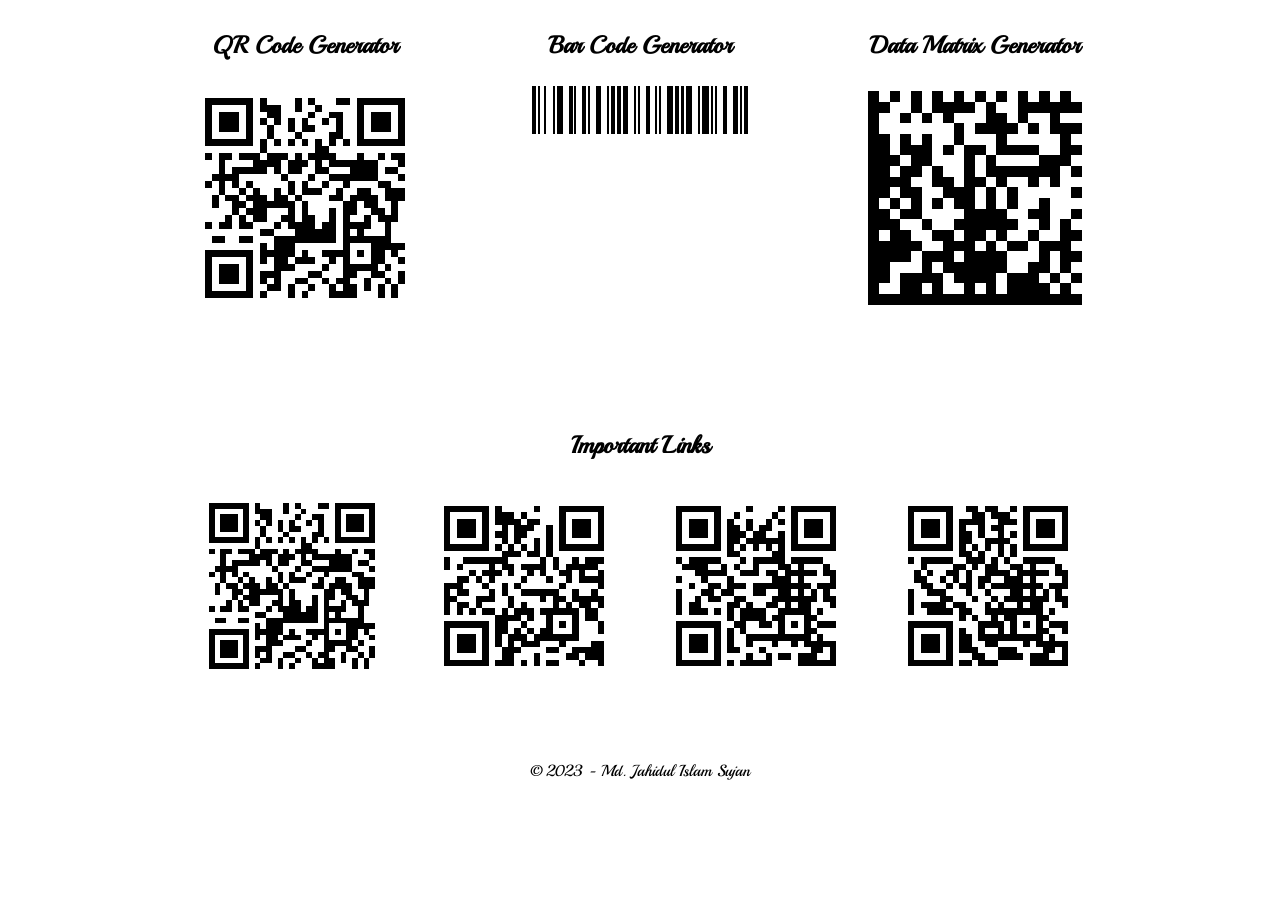
==== index.html @ c6c3d0f9 "Initial commit" ====
<!DOCTYPE html>
<html lang="en">

<head>
    <meta charset="UTF-8">
    <meta name="viewport" content="width=device-width, initial-scale=1.0">
    <link rel="shortcut icon" href="assets/favicon/index.svg" type="image/x-icon">
    <link rel="stylesheet" href="assets/css/index.css">
    <title>Scanable Code Generator</title>
</head>

<body>

    <div class="photo-grid">
        <div class="photo-item">
            <div class="photo-caption">QR Code Generator</div>
            <a href="assets/qrcode.htm" target="_blank">
                <img src="assets/icon/qrcode.svg" alt="QR Code Generator">
            </a>
        </div>
        <div class="photo-item">
            <div class="photo-caption">Bar Code Generator</div>
            <a href="assets/barcode.htm" target="_blank">
                <img src="assets/icon/barcode.svg" alt="Bar Code Generator">
            </a>
        </div>
        <div class="photo-item">
            <div class="photo-caption">Data Matrix Generator</div>
            <a href="assets/datamatrix.htm" target="_blank">
                <img src="assets/icon/datamatrix.svg" alt="Data Matrix Generator">
            </a>
        </div>
    </div>

    <h2 class="section-heading">Important Links</h2>
    <div class="image-showcase">
        <a href="https://www.mdjahidulislamsujan.com/" target="_blank">
            <img src="assets/icons/mdjahidulislamsujan.com.svg" alt="">
        </a>
        <a href="https://www.nextfot.com/" target="_blank">
            <img src="assets/icons/nextfot.com.svg" alt="">
        </a>
        <a href="https://www.titunandi.com/" target="_blank">
            <img src="assets/icons/titunandi.com.svg" alt="">
        </a>
        <a href="https://www.ictflow.com/" target="_blank">
            <img src="assets/icons/ictflow.com.svg" alt="">
        </a>
    </div>

    <p class="copyright"> &copy; 2023 - Md. Jahidul Islam Sujan </p>

</body>

</html>
---- assets/css/index.css ----
@import url('https://fonts.googleapis.com/css2?family=Playball&display=swap');

body {
    max-width: 999px;
    margin: 0 auto;
    padding: 20px;
    font-family: 'Playball', cursive;
}

.photo-grid {
    display: flex;
    flex-wrap: wrap;
    justify-content: space-evenly;
    gap: 20px;
}

.photo-item {
    position: relative;
    width: 100%;
    max-width: 300px;
    height: auto;
    text-align: center;
}

.photo-image {
    width: 100%;
    height: auto;
    object-fit: cover;
}

.photo-caption {
    padding: 10px;
    font-size: x-large;
    font-weight: bold;
}

.section-heading {
    text-align: center;
    margin-top: 99px;
    font-size: x-large;
}

.image-showcase {
    display: flex;
    flex-wrap: wrap;
    justify-content: center;
    gap: 20px;
}

.image-showcase img {
    width: 100%;
    height: auto;
    max-width: 212px;
}

.image-showcase a {
    display: block;
}

.copyright {
    text-align: center;
    margin-top: 64px;
}

/* Responsive Adjustments */

@media (max-width: 768px) {
    .photo-item {
        max-width: 100%;
    }

    .section-heading {
        margin-top: 50px;
        font-size: large;
    }

    .image-showcase img {
        max-width: 180px;
    }
}

@media (max-width: 480px) {
    body {
        padding: 10px;
    }

    .photo-grid {
        justify-content: center;
    }

    .photo-item {
        max-width: 100%;
    }

    .section-heading {
        margin-top: 30px;
        font-size: medium;
    }

    .image-showcase a {
        flex-basis: 100%;
    }

    .image-showcase img {
        max-width: 100px;
    }

    .copyright {
        margin-top: 32px;
    }
}

::-webkit-scrollbar-track {
    background-color: #f1f1f1;
}

::-webkit-scrollbar-thumb {
    background-color: #999;
    border-radius: 5px;
}

::-webkit-scrollbar-thumb:hover {
    background-color: #555;
}

::-webkit-scrollbar {
    width: 5px;
}
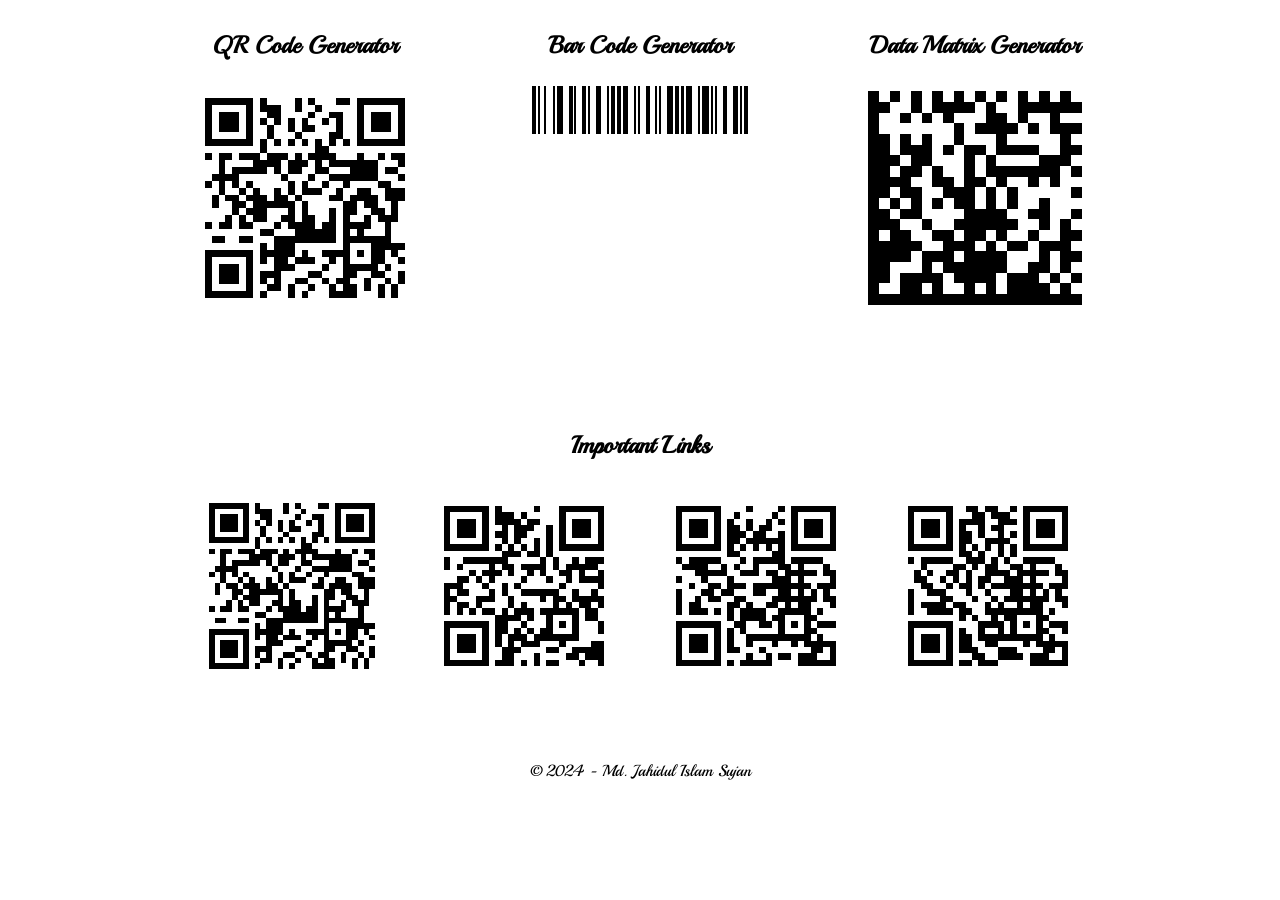
==== commit c4cb94a7: "Initial update" ====
--- a/index.html
+++ b/index.html
@@ -11,7 +11,7 @@
 
 <body>
 
-    <div class="photo-grid">
+    <section class="photo-grid">
         <div class="photo-item">
             <div class="photo-caption">QR Code Generator</div>
             <a href="assets/qrcode.htm" target="_blank">
@@ -30,10 +30,10 @@
                 <img src="assets/icon/datamatrix.svg" alt="Data Matrix Generator">
             </a>
         </div>
-    </div>
+    </section>
 
     <h2 class="section-heading">Important Links</h2>
-    <div class="image-showcase">
+    <section class="image-showcase">
         <a href="https://www.mdjahidulislamsujan.com/" target="_blank">
             <img src="assets/icons/mdjahidulislamsujan.com.svg" alt="">
         </a>
@@ -46,9 +46,9 @@
         <a href="https://www.ictflow.com/" target="_blank">
             <img src="assets/icons/ictflow.com.svg" alt="">
         </a>
-    </div>
+    </section>
 
-    <p class="copyright"> &copy; 2023 - Md. Jahidul Islam Sujan </p>
+    <p class="copyright"> &copy; 2024 - Md. Jahidul Islam Sujan </p>
 
 </body>
 
--- a/assets/css/index.css
+++ b/assets/css/index.css
@@ -71,7 +71,12 @@
 
     .section-heading {
         margin-top: 50px;
-        font-size: large;
+        font-size: x-large;
+    }
+
+    .image-showcase {
+        max-width: 512px;
+        margin: auto;
     }
 
     .image-showcase img {
@@ -94,15 +99,16 @@
 
     .section-heading {
         margin-top: 30px;
-        font-size: medium;
+        font-size: larger;
     }
 
-    .image-showcase a {
-        flex-basis: 100%;
+    .image-showcase {
+        max-width: 100%;
+        margin: auto;
     }
 
     .image-showcase img {
-        max-width: 100px;
+        max-width: 125px;
     }
 
     .copyright {
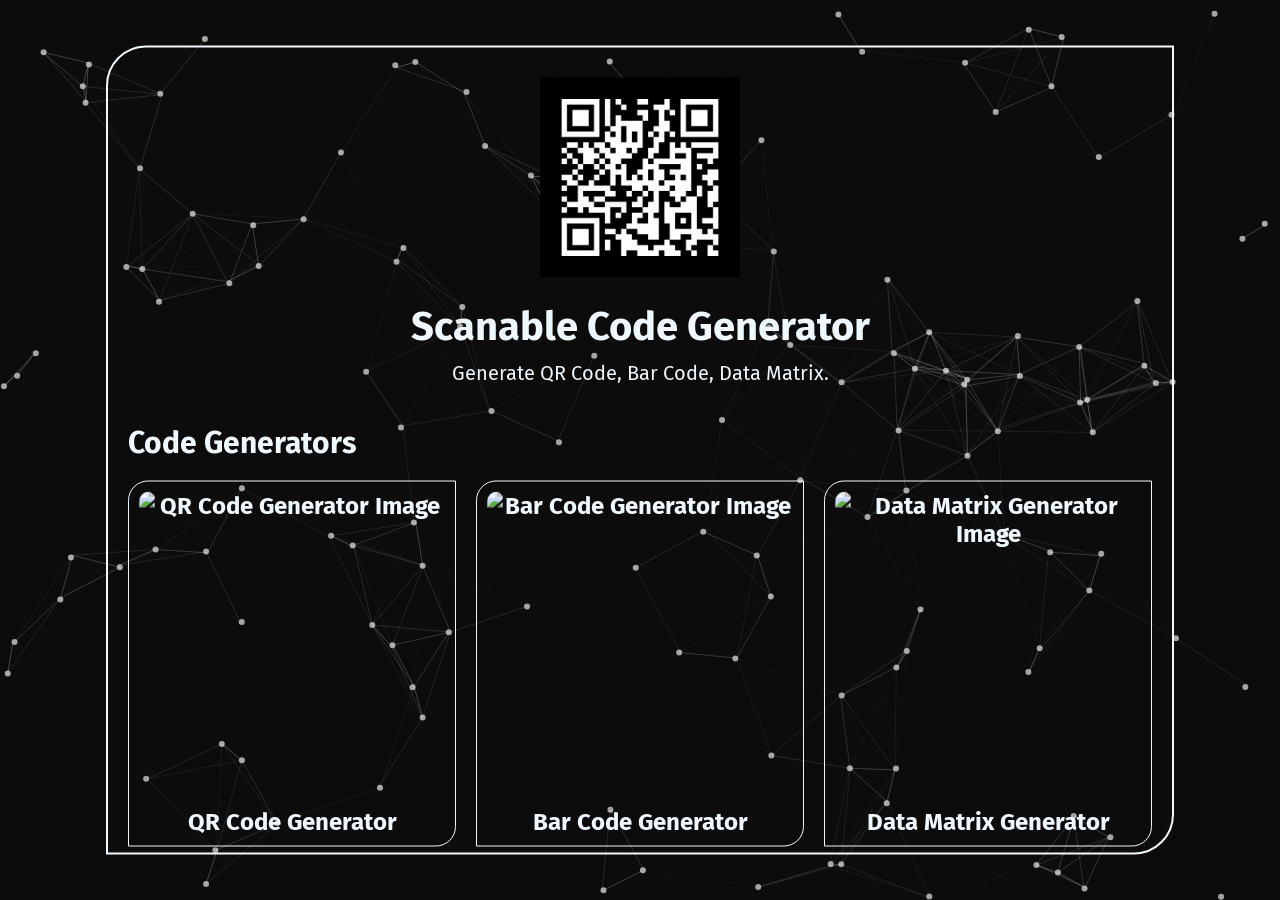
==== commit 6882b9ab: "Experience Improvement" ====
--- a/index.html
+++ b/index.html
@@ -3,52 +3,73 @@
 
 <head>
     <meta charset="UTF-8">
-    <meta name="viewport" content="width=device-width, initial-scale=1.0">
-    <link rel="shortcut icon" href="assets/favicon/index.svg" type="image/x-icon">
-    <link rel="stylesheet" href="assets/css/index.css">
-    <title>Scanable Code Generator</title>
+    <meta name="viewport" content="width=device-width, initial-scale=1.0, maximum-scale=1.0, user-scalable=no">
+    <!-- meta data -->
+    <meta name="description" content="QR Code, Bar Code, Data Matrix Generator - svg, png, jpg - A personal resource hub." />
+    <meta name="copyright" content="Md. Jahdul Islam Sujan">
+    <meta name="author" content="Md. Jahidul Islam Sujan" />
+    <!-- auto reload -->
+    <meta http-equiv="refresh" content="3600">
+    <!-- favicon -->
+    <link rel="shortcut icon" href="assets/img/qr-code-generator.svg" type="image/x-icon">
+    <!-- particles css -->
+    <link rel="stylesheet" href="assets/css/particles.css">
+    <!-- custom css -->
+    <link rel="stylesheet" href="assets/css/style.css">
+    <!-- page title -->
+    <title> QR Code, Bar Code, Data Matrix Generator </title>
+    <!-- Google tag (gtag.js) - start -->
+    
+    <!-- Google tag (gtag.js) - end -->
 </head>
 
 <body>
 
-    <section class="photo-grid">
-        <div class="photo-item">
-            <div class="photo-caption">QR Code Generator</div>
-            <a href="assets/qrcode.htm" target="_blank">
-                <img src="assets/icon/qrcode.svg" alt="QR Code Generator">
-            </a>
-        </div>
-        <div class="photo-item">
-            <div class="photo-caption">Bar Code Generator</div>
-            <a href="assets/barcode.htm" target="_blank">
-                <img src="assets/icon/barcode.svg" alt="Bar Code Generator">
-            </a>
-        </div>
-        <div class="photo-item">
-            <div class="photo-caption">Data Matrix Generator</div>
-            <a href="assets/datamatrix.htm" target="_blank">
-                <img src="assets/icon/datamatrix.svg" alt="Data Matrix Generator">
-            </a>
-        </div>
-    </section>
+    <!-- particles -->
+    <div id="particles-js"></div>
+    <!-- particles -->
 
-    <h2 class="section-heading">Important Links</h2>
-    <section class="image-showcase">
-        <a href="https://www.mdjahidulislamsujan.com/" target="_blank">
-            <img src="assets/icons/mdjahidulislamsujan.com.svg" alt="">
-        </a>
-        <a href="https://www.nextfot.com/" target="_blank">
-            <img src="assets/icons/nextfot.com.svg" alt="">
-        </a>
-        <a href="https://www.titunandi.com/" target="_blank">
-            <img src="assets/icons/titunandi.com.svg" alt="">
-        </a>
-        <a href="https://www.ictflow.com/" target="_blank">
-            <img src="assets/icons/ictflow.com.svg" alt="">
-        </a>
-    </section>
+    <main>
 
-    <p class="copyright"> &copy; 2024 - Md. Jahidul Islam Sujan </p>
+        <!-- Info Section -->
+        <section class="info">
+            <img src="assets/img/index.gif" alt="QR, Bar, DM">
+            <h1>Scanable Code Generator</h1>
+            <p>Generate QR Code, Bar Code, Data Matrix.</p>
+        </section>
+
+        <!-- Button Container - start -->
+        <section id="button-container">
+            <!-- Buttons will be dynamically added here -->
+        </section>
+        <!-- Button Container - end -->
+
+        <p id="copyright"></p>
+
+    </main>
+
+    <!-- service worker -->
+    <script>
+        if ('serviceWorker' in navigator) {
+            navigator.serviceWorker
+                .register('/qr-bar/service-worker.js')
+                .then(() => {
+                    console.log("Service Worker Registered Successfully");
+                    navigator.serviceWorker.ready.then((registration) => {
+                        registration.update();
+                    });
+                })
+                .catch((error) => {
+                    console.error("Service Worker Registration Failed:", error);
+                });
+        }
+    </script>
+    <!-- particles javascript -->
+    <script src="assets/js/particles.min.js"></script>
+    <script src="assets/js/particles.js"></script>
+    <!-- custom javascript -->
+    <script src="assets/js/buttons.js"></script>
+    <script src="assets/js/script.js"></script>
 
 </body>
 
--- a/assets/css/particles.css
+++ b/assets/css/particles.css
@@ -0,0 +1,18 @@
+body {
+    margin: 0;
+}
+
+canvas {
+    display: block;
+}
+
+#particles-js {
+    position: absolute;
+    width: 100%;
+    height: 100%;
+    background-color: #0c0c0c;
+    background-image: url("");
+    background-repeat: no-repeat;
+    background-size: cover;
+    background-position: 50% 50%;
+}
--- a/assets/css/style.css
+++ b/assets/css/style.css
@@ -0,0 +1,186 @@
+@import url('https://fonts.googleapis.com/css2?family=Fira+Sans:ital,wght@0,100;0,200;0,300;0,400;0,500;0,600;0,700;0,800;0,900;1,100;1,200;1,300;1,400;1,500;1,600;1,700;1,800;1,900&display=swap');
+
+* {
+    margin: 0;
+    padding: 0;
+    cursor: pointer;
+    scroll-behavior: smooth;
+    font-family: 'Fira Sans', sans-serif;
+}
+
+section {
+    width: 100%;
+}
+
+/* scrollbar */
+::-webkit-scrollbar {
+    display: none;
+    width: 0px;
+}
+
+/* main contents */
+main {
+    width: 80dvw;
+    max-width: 1024px;
+    max-height: 85dvh;
+    overflow-x: hidden;
+    overflow-y: auto;
+
+    padding: 20px;
+    text-align: center;
+    font-size: clamp(1rem, 0.75rem + 1.2dvw, 1.25rem);
+
+    position: absolute;
+    top: 50%;
+    left: 50%;
+    transform: translate(-50%, -50%);
+
+    display: flex;
+    justify-content: center;
+    align-items: center;
+    flex-wrap: wrap;
+
+    border: 2px solid #f0f8ff;
+    border-radius: 40px 0;
+    background-color: transparent;
+}
+
+/* Information Section */
+.info {
+    width: 100%;
+    margin-bottom: 1em;
+}
+
+.info img {
+    width: 200px;
+    margin: 10px auto 20px auto;
+}
+
+.info h1 {
+    color: #f0f8ff;
+    font-size: 2em;
+    margin-bottom: 10px;
+}
+
+.info p {
+    color: #f0f8ff;
+    font-size: 1em;
+}
+
+/* Contact Section */
+.contact {
+    display: flex;
+    gap: 0 15px;
+    flex-wrap: wrap;
+    text-align: center;
+    justify-content: center;
+}
+
+.link a img {
+    width: 1.2em;
+    height: auto;
+}
+
+hr {
+    width: 50%;
+    margin: 20px auto 10px auto;
+}
+
+/* Category Section */
+.category-section {
+    margin-bottom: 1px;
+}
+
+/* Category Title Styles */
+.category-title {
+    color: #f0f8ff;
+    font-size: 1.5em;
+    margin: 20px 0;
+    text-align: left;
+}
+
+/* Button Section */
+#button-container {
+    width: 100%;
+    margin-bottom: 32px;
+}
+
+/* Button Container for Categories */
+.category-button-container {
+    display: grid;
+    grid-template-columns: repeat(auto-fill, minmax(280px, 1fr));
+    gap: 20px;
+}
+
+/* Button Styles with Image */
+.button-item {
+    display: flex;
+    flex-direction: column;
+    align-items: center;
+    padding: 10px;
+    text-align: center;
+    text-decoration: none;
+    font-size: 1.2em;
+    font-weight: bold;
+    color: #f0f8ff;
+    background-color: transparent;
+    border: 1px solid #f0f8ff;
+    border-radius: 20px 0;
+    flex: 1;
+    transition: background-color 0.3s, transform 0.2s;
+}
+
+.button-item img {
+    aspect-ratio: 1;
+    width: 100%;
+    border-radius: 10px 0;
+    margin-bottom: 10px;
+}
+
+.button-item:hover {
+    background-color: #f0f8ff16;
+    backdrop-filter: blur(4px);
+    transform: translateY(-5px);
+}
+
+/* copyright */
+p#copyright {
+    color: #f0f8ff;
+    font-size: 0.75em;
+    line-height: 1.25em;
+    text-align: center;
+}
+
+/* Responsive Styles for Small Screens */
+@media (max-width: 512px) {
+    main {
+        padding: 15px;
+        border-radius: 25px 0;
+    }
+
+    .info img {
+        width: 128px;
+    }
+
+    .category-section {
+        padding: 0;
+    }
+
+    .category-button-container {
+        grid-template-columns: 1fr;
+    }
+
+    .button-item {
+        padding: 8px 16px;
+    }
+
+    .category-title {
+        font-size: 1.3em;
+    }
+
+    .button-item img {
+        aspect-ratio: auto;
+    }
+}
+
+/* -------- */
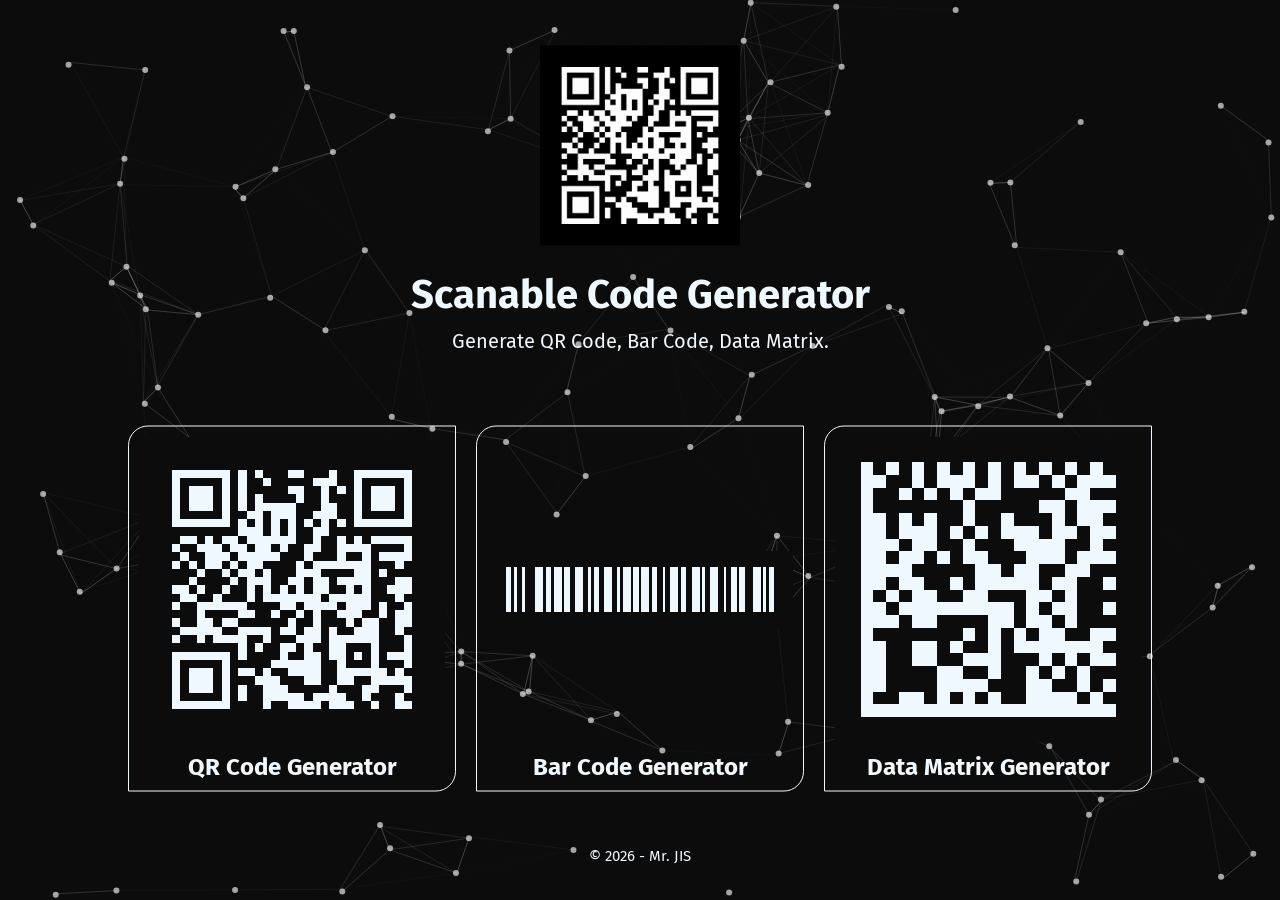
==== commit 3fdff5ce: "Better experience" ====
--- a/index.html
+++ b/index.html
@@ -44,7 +44,7 @@
         </section>
         <!-- Button Container - end -->
 
-        <p id="copyright"></p>
+        <p id="copyright">&copy; Mr. JIS</p>
 
     </main>
 
--- a/assets/css/style.css
+++ b/assets/css/style.css
@@ -20,9 +20,9 @@
 
 /* main contents */
 main {
-    width: 80dvw;
+    width: calc(99vw - 40px);
+    height: calc(99vh - 40px);
     max-width: 1024px;
-    max-height: 85dvh;
     overflow-x: hidden;
     overflow-y: auto;
 
@@ -39,10 +39,6 @@
     justify-content: center;
     align-items: center;
     flex-wrap: wrap;
-
-    border: 2px solid #f0f8ff;
-    border-radius: 40px 0;
-    background-color: transparent;
 }
 
 /* Information Section */
@@ -95,14 +91,15 @@
 .category-title {
     color: #f0f8ff;
     font-size: 1.5em;
-    margin: 20px 0;
+    margin: 0 0 20px 0;
     text-align: left;
+    display: none;
 }
 
 /* Button Section */
 #button-container {
     width: 100%;
-    margin-bottom: 32px;
+    margin: 32px auto;
 }
 
 /* Button Container for Categories */
